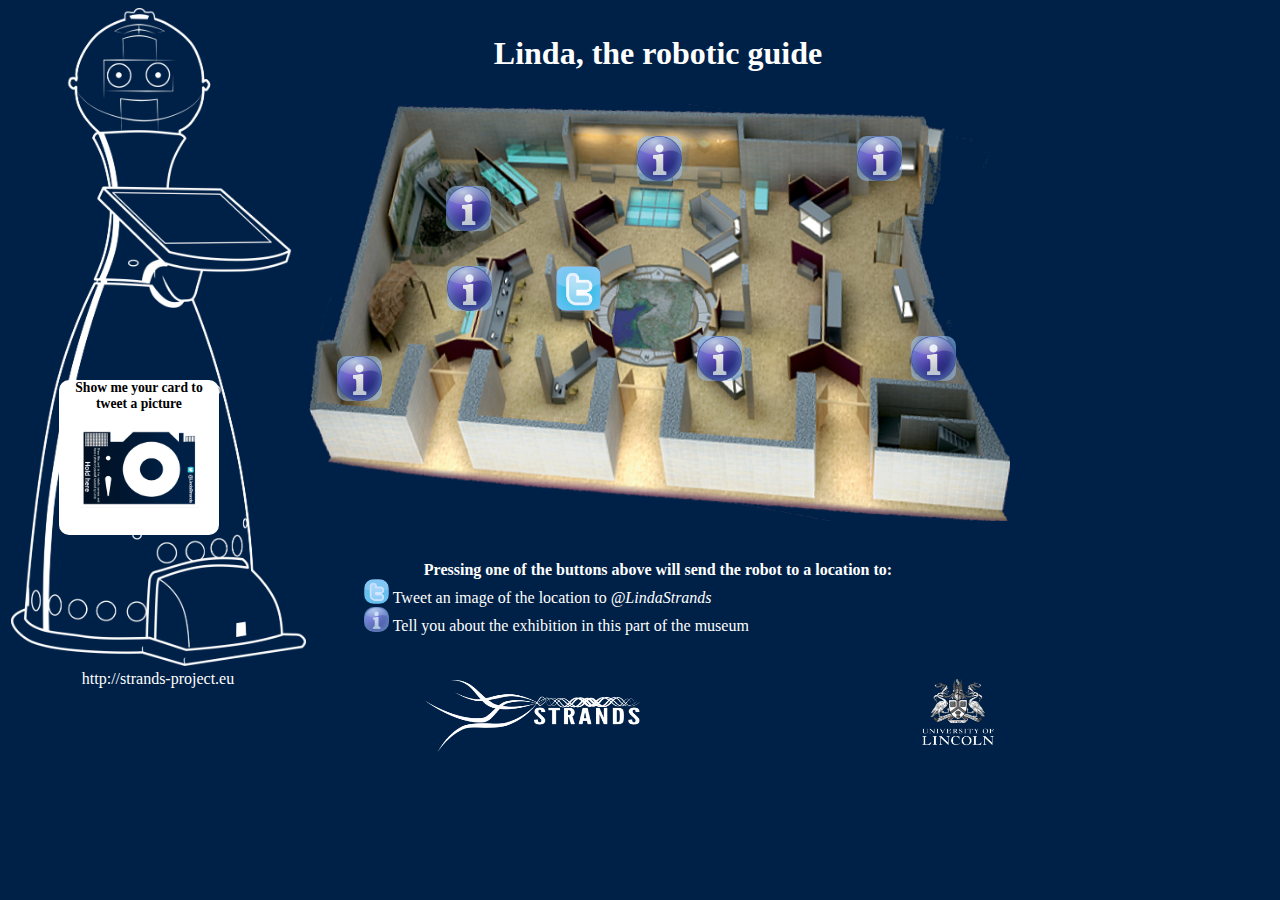
==== marathon_gui/www/index.html @ 299fb336 "Moved everything into a separate directory. Now looks like a meta package but isn't one." ====
<!DOCTYPE html>
<html lang="en">
  <head>
    <meta content="text/html; charset=UTF-8" http-equiv="content-type">
    <meta http-equiv="X-UA-Compatible" content="IE=edge">
    <meta name="viewport" content="width=device-width, initial-scale=1.0">
    <meta name="description" content="">
    <meta name="author" content="">
    <link rel="stylesheet" type="text/css" href="nhm-style.css">
    <!--<link href="bootstrap/dist/css/bootstrap.css" rel="stylesheet">-->
    <title>collection-map</title>
    <script src="js/jquery.js"></script>
      <script src="js/display.js"></script>
      <script type="text/javascript" src="js/jquery-ui.js"></script>
      <script src="roslibjs/include/EventEmitter2/eventemitter2.js"></script>
      <script src="roslibjs/build/roslib.js"></script>
      <!--<script src="ros2djs/include/EaselJS/easeljs.js"></script>-->
      <!--<script src="ros2djs/build/ros2d.js"></script>-->
      <script src="ros3djs/include/threejs/three.js"></script>
      <script src="ros3djs/include/ColladaAnimationCompress/ColladaLoader2.js"></script>
      <script src="ros3djs/build/ros3d.min.js"></script>
      <script src="nav2djs/build/nav2d.js"></script>
      <script src="bootstrap/dist/js/bootstrap.js"></script>
<!--      <script type="text/javascript">
                    
        function init() {
          // Connecting to ROS
          // -----------------
          var hostname = location.hostname;

          var ros = new ROSLIB.Ros({
             // this is filled by the ros node when writing this page to the web server, but doesn't currently work
              // url : '<dynamic>bridge_server</dynamic>'
              url : 'ws://'+hostname+':9090'
          });

          var sayTopic = new ROSLIB.Topic({
              ros         : ros,
              name        : '/nhm/speak',
              messageType : 'std_msgs/String'
          });
          
          sayTopic.subscribe(function(message) {
              // Formats the pose for outputting.
              var say = message.data;
      
              $('#saytext').value(say);
          });
          
 
        } 

        </script>
-->
</head>
  <body> 
    <div id="container" style="width:1000px; height:600px">
      <div id="logo-left" style="height: 500px; width: 300px; float: left; text-align: center;">
        <!--<textarea class="speechout" id="saytext">This is what I should be saying in multiple lines.</textarea>-->
            <img style="width: 295px; height: 658px;" src="robot-white.png">
        http://strands-project.eu </div>
      <div id="content" style="height: 650px; width: 700px; float: left; text-align: center;">
        <h2>Linda, the robotic guide</h2>
        <!--<p>Hello, my name is Linda. You can send me off to work by pressing the-->
          <!--buttons below.</p>-->
        <p> <img src="collection-map.png" style="width: 702px; height: 417px;" hspace="-10">
        </p>
        <div id="container" class="cardbox">
        Show me your card to tweet a picture<br><br>
        <img src="card.png" style="height: 80px; width: 120px">
        </div>
        <!-- Mosaic buttons -->
        <ul style="position: absolute; left: 479px; top: 250px; width: 119px;">
          <button type="button" onclick="var service_button = new ROSLIB.Service({ros : ros, name : '/marathon_web_interfaces/create_task', serviceType : 'marathon_gui/MapButtonService'}); var request_button = new ROSLIB.ServiceRequest({identifier : '{&quot;waypoint&quot;: &quot;mosaik&quot;, &quot;action&quot;: &quot;twitter&quot;}'});  service_button .callService(request_button, function(result) {console.log('Called service'); }); console.log('Called')"
            class="button-style twitter-button" style="height: 45px; width: 45px;"></button>
        </ul>
        <!-- Boat buttons -->
        <ul style="position: absolute; left: 369px; top: 170px; width: 119px;">
          <button type="button" onclick="var service_button = new ROSLIB.Service({ros : ros, name : '/marathon_web_interfaces/create_task', serviceType : 'marathon_gui/MapButtonService'}); var request_button = new ROSLIB.ServiceRequest({identifier : '{&quot;waypoint&quot;: &quot;boat&quot;, &quot;action&quot;: &quot;info&quot;}'});  service_button .callService(request_button, function(result) {console.log('Called service'); }); console.log('Called')"
            class="button-style speak-button" style="height: 45px; width: 45px;"></button>
          <!--<button type="button" onclick="var service_button = new ROSLIB.Service({ros : ros, name : '/marathon_web_interfaces/create_task', serviceType : 'marathon_gui/MapButtonService'}); var request_button = new ROSLIB.ServiceRequest({identifier : '{&quot;waypoint&quot;: &quot;britania&quot;, &quot;action&quot;: &quot;twitter&quot;}'});  service_button .callService(request_button, function(result) {console.log('Called service'); }); console.log('Called')"-->
            <!--class="button-style twitter-button" style="height: 45px; width: 45px;"></button>-->
          <!--<button type="button" onclick="var service_button = new ROSLIB.Service({ros : ros, name : '/marathon_web_interfaces/create_task', serviceType : 'marathon_gui/MapButtonService'}); var request_button = new ROSLIB.ServiceRequest({identifier : '{&quot;waypoint&quot;: &quot;britania&quot;, &quot;action&quot;: &quot;alarm&quot;}'});  service_button .callService(request_button, function(result) {console.log('Called service'); }); console.log('Called')"-->
            <!--class="button-style alarm-button" style="height: 45px; width: 45px;"></button>-->
        </ul>
        <!-- Axes buttons -->
        <ul style="position: absolute; left: 260px; top: 340px; width: 119px;">
          <button type="button" onclick="var service_button = new ROSLIB.Service({ros : ros, name : '/marathon_web_interfaces/create_task', serviceType : 'marathon_gui/MapButtonService'}); var request_button = new ROSLIB.ServiceRequest({identifier : '{&quot;waypoint&quot;: &quot;axes&quot;, &quot;action&quot;: &quot;info&quot;}'});  service_button .callService(request_button, function(result) {console.log('Called service'); }); console.log('Called')"
            class="button-style speak-button" style="height: 45px; width: 45px;"></button>
            <!--<button type="button" onclick="var service_button = new ROSLIB.Service({ros : ros, name : '/marathon_web_interfaces/create_task', serviceType : 'marathon_gui/MapButtonService'}); var request_button = new ROSLIB.ServiceRequest({identifier : '{&quot;waypoint&quot;: &quot;giftshop&quot;, &quot;action&quot;: &quot;twitter&quot;}'});  service_button .callService(request_button, function(result) {console.log('Called service'); }); console.log('Called')"-->
            <!--class="button-style twitter-button" style="height: 45px; width: 45px;"></button>-->
        </ul>
        <!-- Tank buttons -->
        <ul style="position: absolute; left: 560px; top: 120px; width: 119px;">
          <!--<button type="button" onclick="var service_button = new ROSLIB.Service({ros : ros, name : '/marathon_web_interfaces/create_task', serviceType : 'marathon_gui/MapButtonService'}); var request_button = new ROSLIB.ServiceRequest({identifier : '{&quot;waypoint&quot;: &quot;dinoway&quot;, &quot;action&quot;: &quot;alarm&quot;}'});  service_button .callService(request_button, function(result) {console.log('Called service'); }); console.log('Called')"-->
            <!--class="button-style alarm-button" style="height: 45px; width: 45px;"></button>-->
          <button type="button" onclick="var service_button = new ROSLIB.Service({ros : ros, name : '/marathon_web_interfaces/create_task', serviceType : 'marathon_gui/MapButtonService'}); var request_button = new ROSLIB.ServiceRequest({identifier : '{&quot;waypoint&quot;: &quot;tank&quot;, &quot;action&quot;: &quot;info&quot;}'});  service_button .callService(request_button, function(result) {console.log('Called service'); }); console.log('Called')"
            class="button-style speak-button" style="height: 45px; width: 45px;"></button>
        </ul>
        <!--Walrus buttons-->
        <ul style="position: absolute; left: 780px; top: 120px; width: 119px;">
          <button type="button" onclick="var service_button = new ROSLIB.Service({ros : ros, name : '/marathon_web_interfaces/create_task', serviceType : 'marathon_gui/MapButtonService'}); var request_button = new ROSLIB.ServiceRequest({identifier : '{&quot;waypoint&quot;: &quot;walrus&quot;, &quot;action&quot;: &quot;info&quot;}'});  service_button .callService(request_button, function(result) {console.log('Called service'); }); console.log('Called')"
            class="button-style speak-button" style="height: 45px; width: 45px;"></button>
            <!--<button type="button" onclick="var service_button = new ROSLIB.Service({ros : ros, name : '/marathon_web_interfaces/create_task', serviceType : 'marathon_gui/MapButtonService'}); var request_button = new ROSLIB.ServiceRequest({identifier : '{&quot;waypoint&quot;: &quot;stand&quot;, &quot;action&quot;: &quot;twitter&quot;}'});  service_button .callService(request_button, function(result) {console.log('Called service'); }); console.log('Called')"-->
            <!--class="button-style twitter-button" style="height: 45px; width: 45px;"></button>-->
        </ul>
        <!--Gold buttons-->
        <ul style="position: absolute; left: 370px; top: 250px; width: 119px;">
          <button type="button" onclick="var service_button = new ROSLIB.Service({ros : ros, name : '/marathon_web_interfaces/create_task', serviceType : 'marathon_gui/MapButtonService'}); var request_button = new ROSLIB.ServiceRequest({identifier : '{&quot;waypoint&quot;: &quot;gold&quot;, &quot;action&quot;: &quot;info&quot;}'});  service_button .callService(request_button, function(result) {console.log('Called service'); }); console.log('Called')"
            class="button-style speak-button" style="height: 45px; width: 45px;"></button>
        </ul>
        <!-- Plesiosaur buttons -->
        <ul style="position: absolute; left: 620px; top: 320px; width: 119px;">
            <button type="button" onclick="var service_button = new ROSLIB.Service({ros : ros, name : '/marathon_web_interfaces/create_task', serviceType : 'marathon_gui/MapButtonService'}); var request_button = new ROSLIB.ServiceRequest({identifier : '{&quot;waypoint&quot;: &quot;plesiosaur&quot;, &quot;action&quot;: &quot;info&quot;}'});  service_button .callService(request_button, function(result) {console.log('Called service'); }); console.log('Called')"
            class="button-style speak-button" style="height: 45px; width: 45px;"></button>
        </ul>
        <!-- Armour buttons -->
        <ul style="position: absolute; left: 834px; top: 320px; width: 119px;">
          <!--<button type="button" onclick="var service_button = new ROSLIB.Service({ros : ros, name : '/marathon_web_interfaces/create_task', serviceType : 'marathon_gui/MapButtonService'}); var request_button = new ROSLIB.ServiceRequest({identifier : '{&quot;waypoint&quot;: &quot;grandhall&quot;, &quot;action&quot;: &quot;twitter&quot;}'});  service_button .callService(request_button, function(result) {console.log('Called service'); }); console.log('Called')"-->
            <!--class="button-style twitter-button" style="height: 45px; width: 45px;"></button>-->
          <button type="button" onclick="var service_button = new ROSLIB.Service({ros : ros, name : '/marathon_web_interfaces/create_task', serviceType : 'marathon_gui/MapButtonService'}); var request_button = new ROSLIB.ServiceRequest({identifier : '{&quot;waypoint&quot;: &quot;armour&quot;, &quot;action&quot;: &quot;info&quot;}'});  service_button .callService(request_button, function(result) {console.log('Called service'); }); console.log('Called')"
            class="button-style speak-button" style="height: 45px; width: 45px;"></button>
        </ul>
        <div class="row"> <span style="font-weight: bold;">Pressing one of the
            buttons above will send the robot to a location to: </span><br>
          <div style="text-align: left;">&nbsp; &nbsp; &nbsp; &nbsp; &nbsp;
            &nbsp; &nbsp; <button type="button" class="button-style twitter-button"
              style="height: 25px; width: 25px;"></button> Tweet an image of the
            location to <span style="font-style: italic;">@LindaStrands</span><br>
            &nbsp;&nbsp;&nbsp;&nbsp;&nbsp;&nbsp;&nbsp;&nbsp;&nbsp; &nbsp; &nbsp;
            <!--<button type="button" class="button-style alarm-button" style="height: 25px; width: 25px;"></button>-->
            <!--Check for intruders and suspicious behaviour <br>-->
            <!--&nbsp;&nbsp;&nbsp;&nbsp;&nbsp;&nbsp;&nbsp;&nbsp;&nbsp; &nbsp; &nbsp;-->
            <button type="button" class="button-style speak-button" style="height: 25px; width: 25px;"></button>
            Tell you about the exhibition in this part of the museum</div>
          <div id="footer" tyle="text-align:right;font-size:75%;"> <img src="white-strands.png"
              style="position: absolute; left: 425px; top: 680px; width: 215px; height: 72px;"
              align="middel"><img src="uol-crest-white.png" style="position: absolute; left: 917px; top: 674px; width: 82px; height: 76px;"
              align="right"> </div>
        </div>
      </div>
       </div>
      <script type="text/javascript">
                    
          var hostname = location.hostname;

          var ros = new ROSLIB.Ros({
             // this is filled by the ros node when writing this page to the web server, but doesn't currently work
              // url : '<dynamic>bridge_server</dynamic>'
              url : 'ws://'+hostname+':9090'
          });

//          var sayTopic = new ROSLIB.Topic({
//              ros         : ros,
//              name        : '/nhm/speak',
//              messageType : 'std_msgs/String'
//          });
          
//          sayTopic.subscribe(function(message) {
//              // Formats the pose for outputting.
//              var say = message.data;
      
//              document.getElementById("saytext").value=say;
//          });
          
 

        </script>
  </body>
</html>
---- marathon_gui/www/nhm-style.css ----
body {background-color:#002147;font-family:verdana;color:white;}
h2 {font-size:200%}
p {font-size:200%}
.button-style {
	-moz-box-shadow:inset 0px 1px 21px -1px #97c4fe;
	-webkit-box-shadow:inset 0px 1px 21px -1px #97c4fe;
	box-shadow:inset 0px 1px 21px -1px #97c4fe;
	background:-webkit-gradient( linear, left top, left bottom, color-stop(0.05, #3d94f6), color-stop(1, #1e62d0) );
	background:-moz-linear-gradient( center top, #3d94f6 5%, #1e62d0 100% );
	filter:progid:DXImageTransform.Microsoft.gradient(startColorstr='#3d94f6', endColorstr='#1e62d0');
	background-color:#3d94f6;
	-webkit-border-top-left-radius:10px;
	-moz-border-radius-topleft:10px;
	border-top-left-radius:10px;
	-webkit-border-top-right-radius:10px;
	-moz-border-radius-topright:10px;
	border-top-right-radius:10px;
	-webkit-border-bottom-right-radius:10px;
	-moz-border-radius-bottomright:10px;
	border-bottom-right-radius:10px;
	-webkit-border-bottom-left-radius:10px;
	-moz-border-radius-bottomleft:10px;
	border-bottom-left-radius:10px;
	text-indent:0;
	border:0px solid #337fed;
	display:inline-block;
	color:#ffffff;
	font-family:Verdana;
	font-size:21px;
	font-weight:bold;
	font-style:normal;
	height:60px;
	line-height:40px;
	width:150px;
	text-decoration:none;
	text-align:center;
	text-shadow:1px 1px 1px #1570cd;
}
.button-style:hover {
	background:-webkit-gradient( linear, left top, left bottom, color-stop(0.05, #1e62d0), color-stop(1, #3d94f6) );
	background:-moz-linear-gradient( center top, #1e62d0 5%, #3d94f6 100% );
	filter:progid:DXImageTransform.Microsoft.gradient(startColorstr='#1e62d0', endColorstr='#3d94f6');
	background-color:#1e62d0;
}.button-style:active {
	
}
.twitter-button {
	background: url('twitter.png') left center no-repeat;
  padding-left: 15px;
  background-size: 100%;
}
.twitter-button:hover {
	background:-webkit-gradient( linear, left top, left bottom, color-stop(0.05, #1e62d0), color-stop(1, #3d94f6) );
	background:-moz-linear-gradient( center top, #1e62d0 5%, #3d94f6 100% );
	filter:progid:DXImageTransform.Microsoft.gradient(startColorstr='#1e62d0', endColorstr='#3d94f6');
	background-color:#1e62d0;
  background: url('twitter.png') left center no-repeat;
  padding-left: 15px;
  background-size: 100%;
}
.twitter-button:active {
  background: url('twitter.png') left center no-repeat;
  padding-left: 15px;
  border:1px solid #337fed;
  background-size: 100%;
	
}
.alarm-button {
	background: url('alarm.png') left center no-repeat;
  padding-left: 15px;
  background-size: 100%;
}
.alarm-button:hover {
	background:-webkit-gradient( linear, left top, left bottom, color-stop(0.05, #1e62d0), color-stop(1, #3d94f6) );
	background:-moz-linear-gradient( center top, #1e62d0 5%, #3d94f6 100% );
	filter:progid:DXImageTransform.Microsoft.gradient(startColorstr='#1e62d0', endColorstr='#3d94f6');
	background-color:#1e62d0;
  background: url('alarm.png') left center no-repeat;
  padding-left: 15px;
  background-size: 100%;
}
.alarm-button:active {
  background: url('alarm.png') left center no-repeat;
  padding-left: 15px;
  border:1px solid #337fed;
  background-size: 100%;
	
}
.speak-button {
	background: url('info.png') left center no-repeat;
  padding-left: 15px;
  background-size: 100%;
}
.speak-button:hover {
  background:-webkit-gradient( linear, left top, left bottom, color-stop(0.05, #1e62d0), color-stop(1, #3d94f6) );
  background:-moz-linear-gradient( center top, #1e62d0 5%, #3d94f6 100% );
  filter:progid:DXImageTransform.Microsoft.gradient(startColorstr='#1e62d0', endColorstr='#3d94f6');
  background-color:#1e62d0;
  background: url('info.png') left center no-repeat;
  padding-left: 15px;
  background-size: 100%;
}
.speak-button:active {
  background: url('info.png') left center no-repeat;
  padding-left: 15px;
  border:1px solid #337fed;
  background-size: 100%;
  
}
.speechout{
  border-radius: 10px 10px 10px 10px;
  -moz-border-radius: 10px 10px 10px 10px;
  -webkit-border-radius: 10px 10px 10px 10px;
  border: 0px none #000000;
  font-family:verdana;
  font-size:110%;
  text-align: center;
  overflow: hidden; 
  resize: none; 
  position: absolute; 
  left: 212px; 
  top: 8px; 
  width: 208px; 
  height: 90px; 
  font-weight: bold;
}
.cardbox {
  background-color: #FFFFFF;
  border-radius: 10px 10px 10px 10px;
  -moz-border-radius: 10px 10px 10px 10px;
  -webkit-border-radius: 10px 10px 10px 10px;
  border: 1px none #000000;
  position: absolute; left: 59px; top: 380px; 
  width: 160px; 
  height: 155px;
  color: black;
  font-weight: bold;
  font-family: verdana;
  font-size:85%;
}
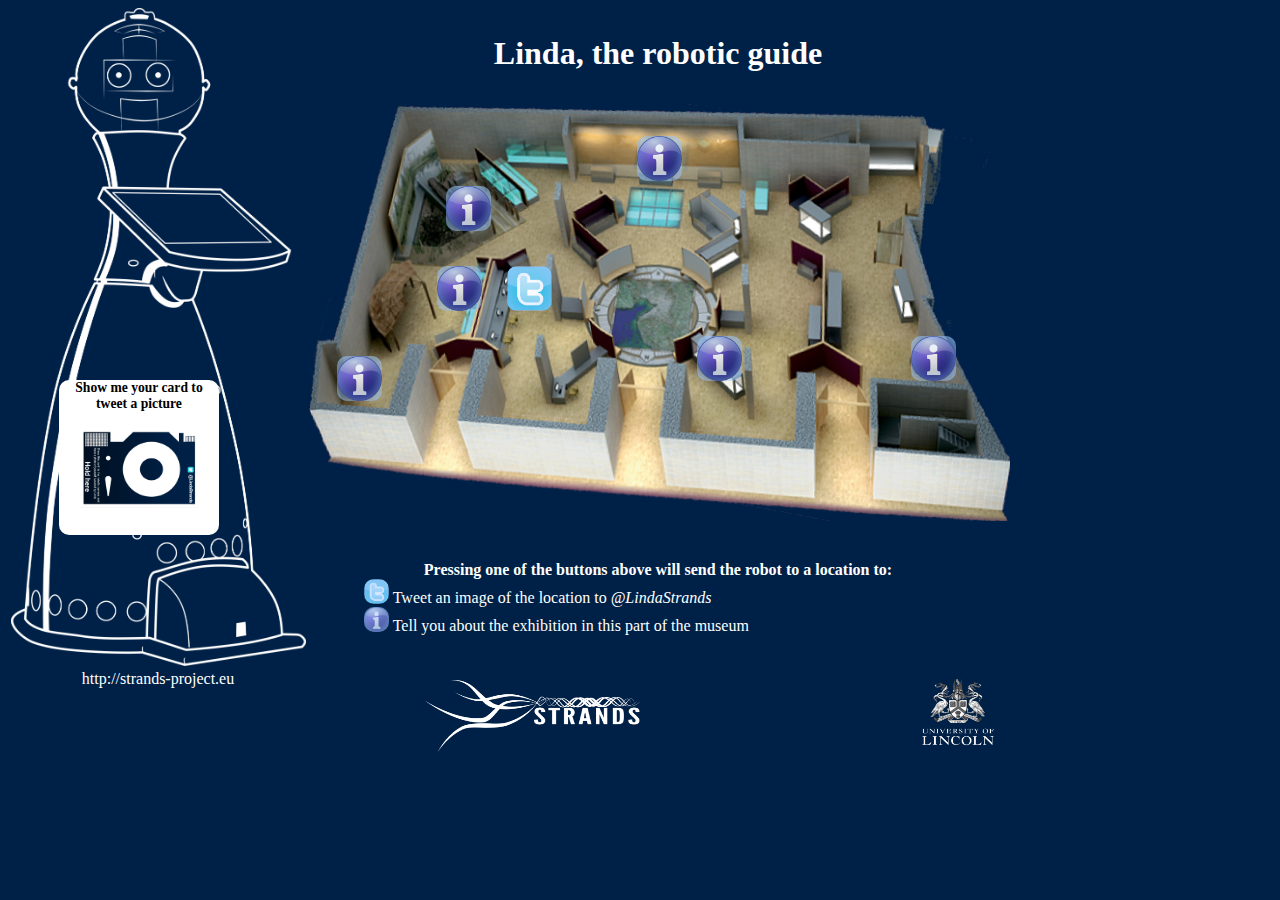
==== commit 9b9b6362: "all the local changes" ====
--- a/marathon_gui/www/index.html
+++ b/marathon_gui/www/index.html
@@ -70,7 +70,7 @@
         <img src="card.png" style="height: 80px; width: 120px">
         </div>
         <!-- Mosaic buttons -->
-        <ul style="position: absolute; left: 479px; top: 250px; width: 119px;">
+        <ul style="position: absolute; left: 430px; top: 250px; width: 119px;">
           <button type="button" onclick="var service_button = new ROSLIB.Service({ros : ros, name : '/marathon_web_interfaces/create_task', serviceType : 'marathon_gui/MapButtonService'}); var request_button = new ROSLIB.ServiceRequest({identifier : '{&quot;waypoint&quot;: &quot;mosaik&quot;, &quot;action&quot;: &quot;twitter&quot;}'});  service_button .callService(request_button, function(result) {console.log('Called service'); }); console.log('Called')"
             class="button-style twitter-button" style="height: 45px; width: 45px;"></button>
         </ul>
@@ -98,14 +98,14 @@
             class="button-style speak-button" style="height: 45px; width: 45px;"></button>
         </ul>
         <!--Walrus buttons-->
+	<!--
         <ul style="position: absolute; left: 780px; top: 120px; width: 119px;">
           <button type="button" onclick="var service_button = new ROSLIB.Service({ros : ros, name : '/marathon_web_interfaces/create_task', serviceType : 'marathon_gui/MapButtonService'}); var request_button = new ROSLIB.ServiceRequest({identifier : '{&quot;waypoint&quot;: &quot;walrus&quot;, &quot;action&quot;: &quot;info&quot;}'});  service_button .callService(request_button, function(result) {console.log('Called service'); }); console.log('Called')"
             class="button-style speak-button" style="height: 45px; width: 45px;"></button>
-            <!--<button type="button" onclick="var service_button = new ROSLIB.Service({ros : ros, name : '/marathon_web_interfaces/create_task', serviceType : 'marathon_gui/MapButtonService'}); var request_button = new ROSLIB.ServiceRequest({identifier : '{&quot;waypoint&quot;: &quot;stand&quot;, &quot;action&quot;: &quot;twitter&quot;}'});  service_button .callService(request_button, function(result) {console.log('Called service'); }); console.log('Called')"-->
-            <!--class="button-style twitter-button" style="height: 45px; width: 45px;"></button>-->
         </ul>
+	-->
         <!--Gold buttons-->
-        <ul style="position: absolute; left: 370px; top: 250px; width: 119px;">
+        <ul style="position: absolute; left: 360px; top: 250px; width: 119px;">
           <button type="button" onclick="var service_button = new ROSLIB.Service({ros : ros, name : '/marathon_web_interfaces/create_task', serviceType : 'marathon_gui/MapButtonService'}); var request_button = new ROSLIB.ServiceRequest({identifier : '{&quot;waypoint&quot;: &quot;gold&quot;, &quot;action&quot;: &quot;info&quot;}'});  service_button .callService(request_button, function(result) {console.log('Called service'); }); console.log('Called')"
             class="button-style speak-button" style="height: 45px; width: 45px;"></button>
         </ul>
